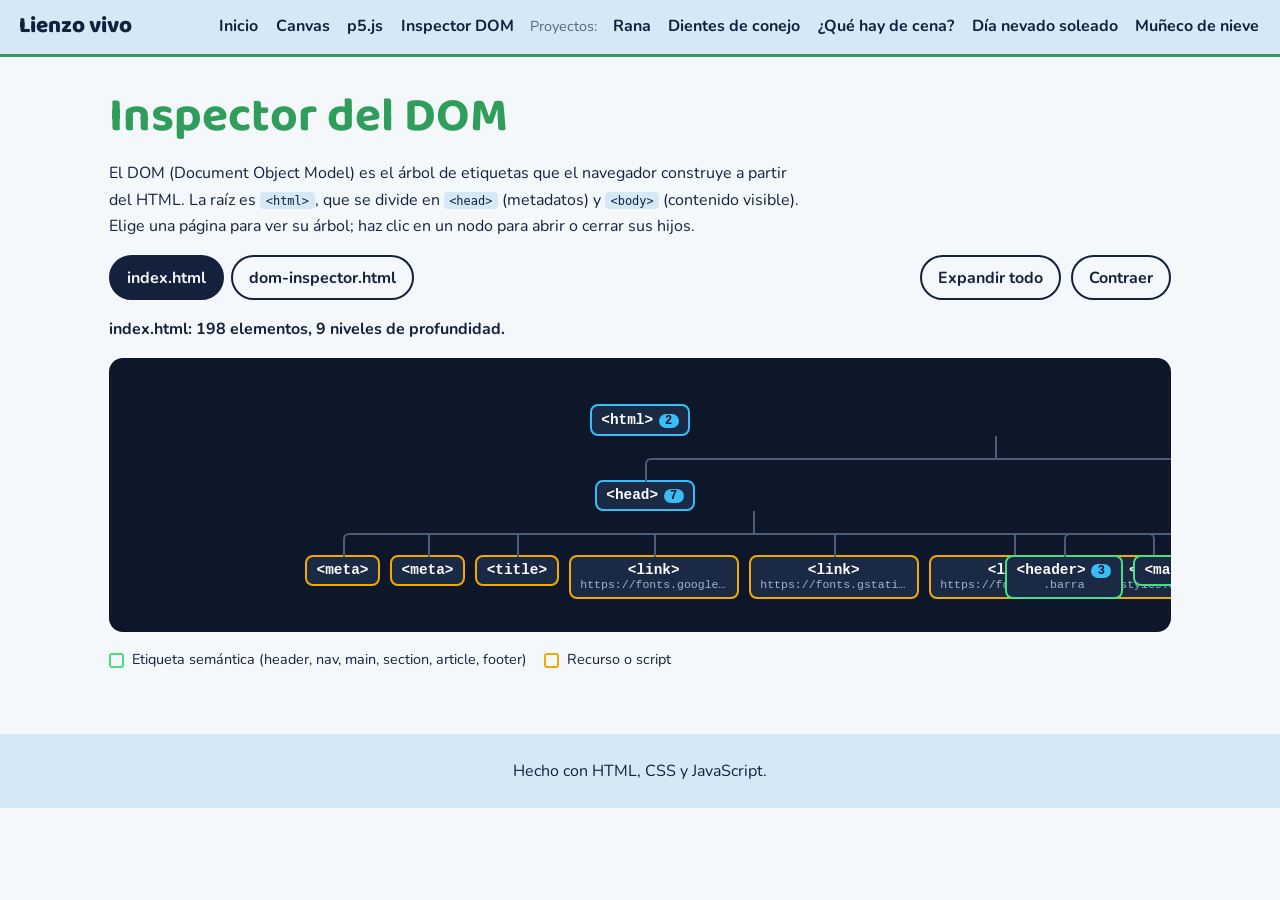
==== dom-inspector.html @ ff70dccb "Add files via upload" ====
<!DOCTYPE html>
<html lang="es">
<head>
<meta charset="UTF-8">
<meta name="viewport" content="width=device-width, initial-scale=1">
<title>Inspector del DOM</title>
<link rel="preconnect" href="https://fonts.googleapis.com">
<link rel="preconnect" href="https://fonts.gstatic.com" crossorigin>
<link href="https://fonts.googleapis.com/css2?family=Baloo+2:wght@600;800&family=Nunito:wght@400;700&display=swap" rel="stylesheet">
<link rel="stylesheet" href="styles.css">
<link rel="stylesheet" href="dom-inspector.css">
</head>
<body>
<header class="barra">
  <a class="logo" href="index.html#inicio">Lienzo vivo</a>
  <button class="burger" aria-label="Abrir menú" aria-expanded="false">☰</button>
  <nav id="menu">
    <a href="index.html#inicio">Inicio</a>
    <a href="index.html#canvas">Canvas</a>
    <a href="index.html#p5">p5.js</a>
    <a href="dom-inspector.html">Inspector DOM</a>
    <span class="grupo">Proyectos:</span>
    <a href="index.html#rana">Rana</a>
    <a href="index.html#conejo">Dientes de conejo</a>
    <a href="index.html#cena">¿Qué hay de cena?</a>
    <a href="index.html#nevado">Día nevado soleado</a>
    <a href="index.html#muneco">Muñeco de nieve</a>
  </nav>
</header>

<main class="inspector">
  <h1>Inspector del DOM</h1>
  <p>El DOM (Document Object Model) es el árbol de etiquetas que el navegador construye a partir del HTML. La raíz es <code>&lt;html&gt;</code>, que se divide en <code>&lt;head&gt;</code> (metadatos) y <code>&lt;body&gt;</code> (contenido visible). Elige una página para ver su árbol; haz clic en un nodo para abrir o cerrar sus hijos.</p>
  <div class="controles">
    <div id="pestanas" role="tablist" aria-label="Páginas del sitio"></div>
    <button id="expandir">Expandir todo</button>
    <button id="contraer">Contraer</button>
  </div>
  <p id="stats" class="stats" aria-live="polite"></p>
  <div id="arbol" class="tree" aria-label="Árbol del DOM"></div>
  <p class="leyenda"><span class="muestra sem"></span> Etiqueta semántica (header, nav, main, section, article, footer) <span class="muestra rec"></span> Recurso o script</p>
</main>
<footer>Hecho con HTML, CSS y JavaScript.</footer>
<script src="dom-inspector.js"></script>
</body>
</html>
---- styles.css ----
:root{--tinta:#14213d;--papel:#f4f8fb;--rana:#2f9e5b;--sol:#f2a900;--hielo:#d6e8f5;--borde:#b9d0e2}
@media (prefers-color-scheme:dark){:root{--tinta:#e8f1f8;--papel:#0f1a2b;--hielo:#18283f;--borde:#2c425f}}
*{box-sizing:border-box}
html{scroll-behavior:smooth;scroll-padding-top:70px}
body{margin:0;font-family:"Nunito",system-ui,sans-serif;background:var(--papel);color:var(--tinta);line-height:1.65}
h1,h2,h3,.logo{font-family:"Baloo 2","Trebuchet MS",sans-serif;line-height:1.15}
.barra{position:sticky;top:0;z-index:10;display:flex;align-items:center;justify-content:space-between;gap:1rem;padding:.6rem 1.2rem;background:var(--hielo);border-bottom:3px solid var(--rana);flex-wrap:wrap}
.logo{font-size:1.4rem;font-weight:800;color:var(--tinta);text-decoration:none}
nav{display:flex;flex-wrap:wrap;gap:.2rem .9rem;align-items:center}
nav a{color:var(--tinta);text-decoration:none;font-weight:700;padding:.2rem .1rem;border-bottom:2px solid transparent}
nav a:hover,nav a:focus-visible{border-bottom-color:var(--sol);outline:none}
.grupo{opacity:.65;font-size:.9rem}
.burger{display:none;font-size:1.5rem;background:none;border:2px solid var(--tinta);color:var(--tinta);border-radius:6px;cursor:pointer}
main{max-width:860px;margin:0 auto;padding:0 1.2rem 3rem}
.hero{padding:4rem 0 2.5rem}
.hero h1{font-size:clamp(2.4rem,7vw,4.4rem);font-weight:800;margin:0 0 1rem;color:var(--rana)}
.hero p{font-size:1.2rem;max-width:60ch}
.atajos{display:flex;flex-wrap:wrap;gap:.6rem;margin-top:1.5rem}
.atajos a{background:var(--tinta);color:var(--papel);padding:.5rem 1rem;border-radius:999px;text-decoration:none;font-weight:700}
.atajos a:hover,.atajos a:focus-visible{background:var(--rana);color:#fff}
.teoria,.proyectos{padding:2rem 0;border-top:2px dashed var(--borde)}
h2{font-size:2.1rem;margin:0 0 1rem}
h3{font-size:1.4rem;margin:1.6rem 0 .5rem}
p,li{max-width:70ch}
code{background:var(--hielo);padding:.1rem .35rem;border-radius:4px;font-size:.92em}
pre{background:#14213d;color:#e8f1f8;padding:1rem;border-radius:8px;overflow-x:auto}
pre code{background:none;padding:0;color:inherit}
table{border-collapse:collapse;width:100%;margin:1rem 0;display:block;overflow-x:auto}
th,td{border:1px solid var(--borde);padding:.5rem .7rem;text-align:left}
th{background:var(--hielo)}
#demoCanvas{display:block;border:2px solid var(--tinta);border-radius:8px;background:#fff;max-width:100%;margin:1rem 0}
.proyecto{margin:2.5rem 0}
.lienzo{width:fit-content;max-width:100%;border:3px solid var(--tinta);border-radius:10px;overflow:hidden;line-height:0}
.lienzo canvas{max-width:100%;height:auto!important}
footer{text-align:center;padding:1.5rem;background:var(--hielo)}
a{color:var(--rana)}
@media(max-width:760px){
 .burger{display:block}
 nav{display:none;width:100%;flex-direction:column;align-items:flex-start}
 nav.abierto{display:flex}
}
@media(prefers-reduced-motion:reduce){html{scroll-behavior:auto}}
---- dom-inspector.css ----
.inspector{max-width:1100px;padding-top:2rem}
.inspector h1{font-family:"Baloo 2",sans-serif;font-size:clamp(2rem,6vw,3rem);color:var(--rana);margin:0 0 .5rem}
.controles{display:flex;flex-wrap:wrap;gap:.6rem;align-items:center;margin:1rem 0}
#pestanas{display:flex;gap:.4rem;flex-wrap:wrap;margin-right:auto}
.controles button{font:inherit;font-weight:700;cursor:pointer;padding:.45rem 1rem;border-radius:999px;border:2px solid var(--tinta);background:transparent;color:var(--tinta)}
.controles button:hover,.controles button[aria-selected="true"]{background:var(--tinta);color:var(--papel)}
.stats{font-weight:700}
.tree{background:#0e1729;border-radius:14px;padding:1.5rem 1rem 2rem;overflow:auto;--linea:#4b5d78;min-height:200px}
.tree ul{display:flex;justify-content:center;margin:0;padding:22px 0 0;position:relative;width:max-content;min-width:100%}
.tree ul ul::before{content:"";position:absolute;top:0;left:50%;height:22px;border-left:2px solid var(--linea)}
.tree li{list-style:none;position:relative;padding:22px 5px 0;text-align:center}
.tree li::before,.tree li::after{content:"";position:absolute;top:0;right:50%;width:50%;height:22px;border-top:2px solid var(--linea)}
.tree li::after{right:auto;left:50%;border-left:2px solid var(--linea)}
.tree li:only-child::before,.tree li:only-child::after{display:none}
.tree li:only-child{padding-top:22px}
.tree li:first-child::before,.tree li:last-child::after{border:0 none}
.tree li:last-child::before{border-right:2px solid var(--linea);border-radius:0 6px 0 0}
.tree li:first-child::after{border-radius:6px 0 0 0}
.tree>ul{padding-top:0}
.tree>ul>li{padding-top:0}
.tree>ul>li::before,.tree>ul>li::after{display:none}
.tree li.cerrado>ul{display:none}
.nodo{display:inline-block;min-width:64px;max-width:170px;font-family:"Courier New",monospace;font-size:.9rem;font-weight:700;color:#fff;background:#1b2a44;border:2px solid #38bdf8;border-radius:8px;padding:.35rem .6rem;cursor:default;text-align:center}
.nodo.hijos{cursor:pointer}
.nodo.hijos:hover,.nodo:focus-visible{background:#26406a;outline:none}
.nodo.sem{border-color:#4ade80}
.nodo.rec{border-color:#f2a900}
.nodo small{display:block;font-weight:400;font-size:.72rem;color:#9fb3cf;overflow:hidden;text-overflow:ellipsis;white-space:nowrap}
.nodo .mas{display:inline-block;margin-left:.35rem;background:#38bdf8;color:#0e1729;border-radius:999px;padding:0 .4rem;font-size:.75rem}
.leyenda{font-size:.9rem;margin-top:1rem}
.muestra{display:inline-block;width:.9rem;height:.9rem;border-radius:3px;vertical-align:middle;margin:0 .3rem 0 .8rem;border:2px solid #38bdf8}
.muestra.sem{border-color:#4ade80;margin-left:0}
.muestra.rec{border-color:#f2a900}
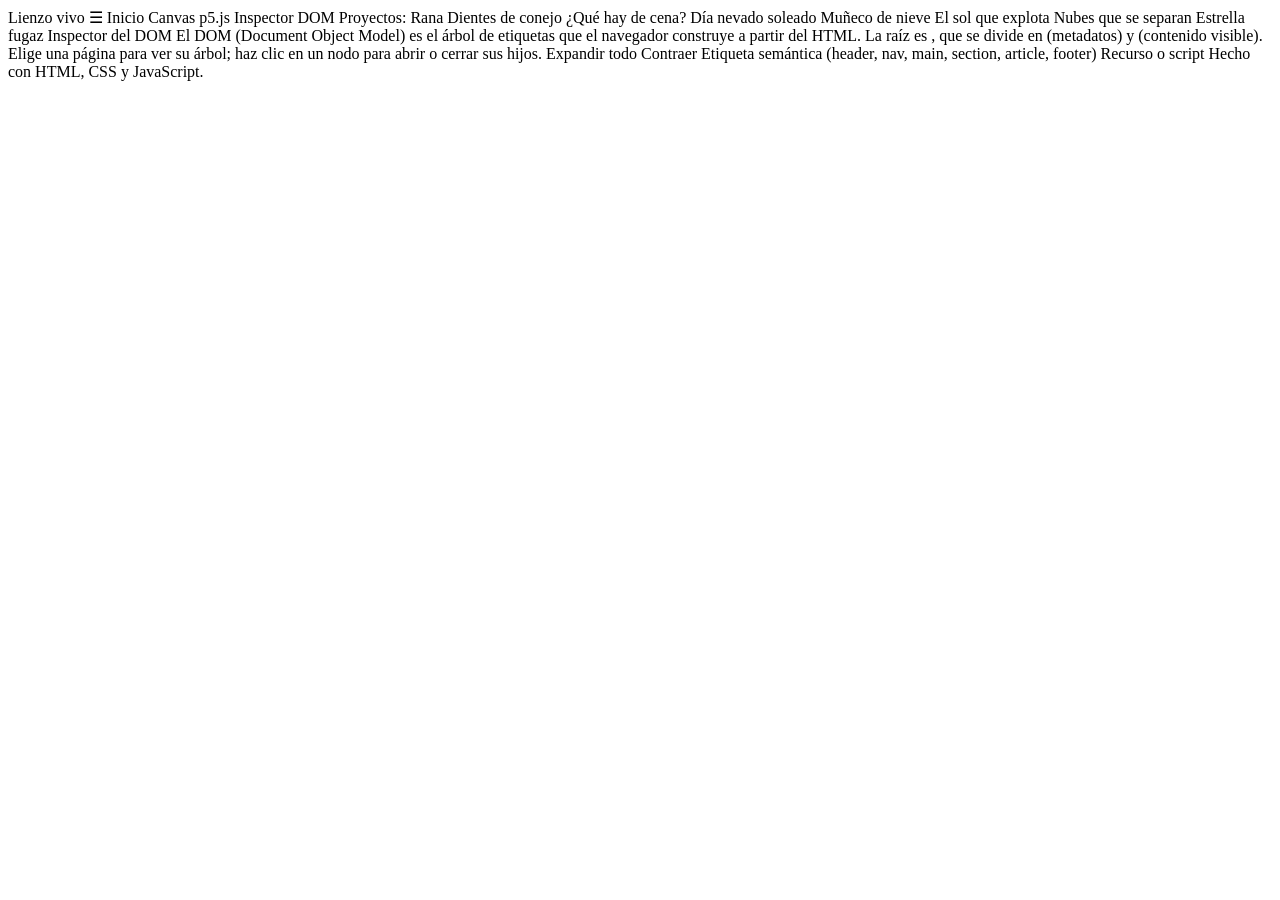
==== commit c24bd865: "Update dom-inspector.html" ====
--- a/dom-inspector.html
+++ b/dom-inspector.html
@@ -1,46 +1,9 @@
-<!DOCTYPE html>
-<html lang="es">
-<head>
-<meta charset="UTF-8">
-<meta name="viewport" content="width=device-width, initial-scale=1">
-<title>Inspector del DOM</title>
-<link rel="preconnect" href="https://fonts.googleapis.com">
-<link rel="preconnect" href="https://fonts.gstatic.com" crossorigin>
-<link href="https://fonts.googleapis.com/css2?family=Baloo+2:wght@600;800&family=Nunito:wght@400;700&display=swap" rel="stylesheet">
-<link rel="stylesheet" href="styles.css">
-<link rel="stylesheet" href="dom-inspector.css">
-</head>
-<body>
-<header class="barra">
-  <a class="logo" href="index.html#inicio">Lienzo vivo</a>
-  <button class="burger" aria-label="Abrir menú" aria-expanded="false">☰</button>
-  <nav id="menu">
-    <a href="index.html#inicio">Inicio</a>
-    <a href="index.html#canvas">Canvas</a>
-    <a href="index.html#p5">p5.js</a>
-    <a href="dom-inspector.html">Inspector DOM</a>
-    <span class="grupo">Proyectos:</span>
-    <a href="index.html#rana">Rana</a>
-    <a href="index.html#conejo">Dientes de conejo</a>
-    <a href="index.html#cena">¿Qué hay de cena?</a>
-    <a href="index.html#nevado">Día nevado soleado</a>
-    <a href="index.html#muneco">Muñeco de nieve</a>
-  </nav>
-</header>
+Lienzo vivo ☰
+Inicio Canvas p5.js Inspector DOM Proyectos: Rana Dientes de conejo ¿Qué hay de cena? Día nevado soleado Muñeco de nieve El sol que explota Nubes que se separan Estrella fugaz
+Inspector del DOM
+El DOM (Document Object Model) es el árbol de etiquetas que el navegador construye a partir del HTML. La raíz es <html>, que se divide en <head> (metadatos) y <body> (contenido visible). Elige una página para ver su árbol; haz clic en un nodo para abrir o cerrar sus hijos.
 
-<main class="inspector">
-  <h1>Inspector del DOM</h1>
-  <p>El DOM (Document Object Model) es el árbol de etiquetas que el navegador construye a partir del HTML. La raíz es <code>&lt;html&gt;</code>, que se divide en <code>&lt;head&gt;</code> (metadatos) y <code>&lt;body&gt;</code> (contenido visible). Elige una página para ver su árbol; haz clic en un nodo para abrir o cerrar sus hijos.</p>
-  <div class="controles">
-    <div id="pestanas" role="tablist" aria-label="Páginas del sitio"></div>
-    <button id="expandir">Expandir todo</button>
-    <button id="contraer">Contraer</button>
-  </div>
-  <p id="stats" class="stats" aria-live="polite"></p>
-  <div id="arbol" class="tree" aria-label="Árbol del DOM"></div>
-  <p class="leyenda"><span class="muestra sem"></span> Etiqueta semántica (header, nav, main, section, article, footer) <span class="muestra rec"></span> Recurso o script</p>
-</main>
-<footer>Hecho con HTML, CSS y JavaScript.</footer>
-<script src="dom-inspector.js"></script>
-</body>
-</html>
+Expandir todo Contraer
+Etiqueta semántica (header, nav, main, section, article, footer) Recurso o script
+
+Hecho con HTML, CSS y JavaScript.
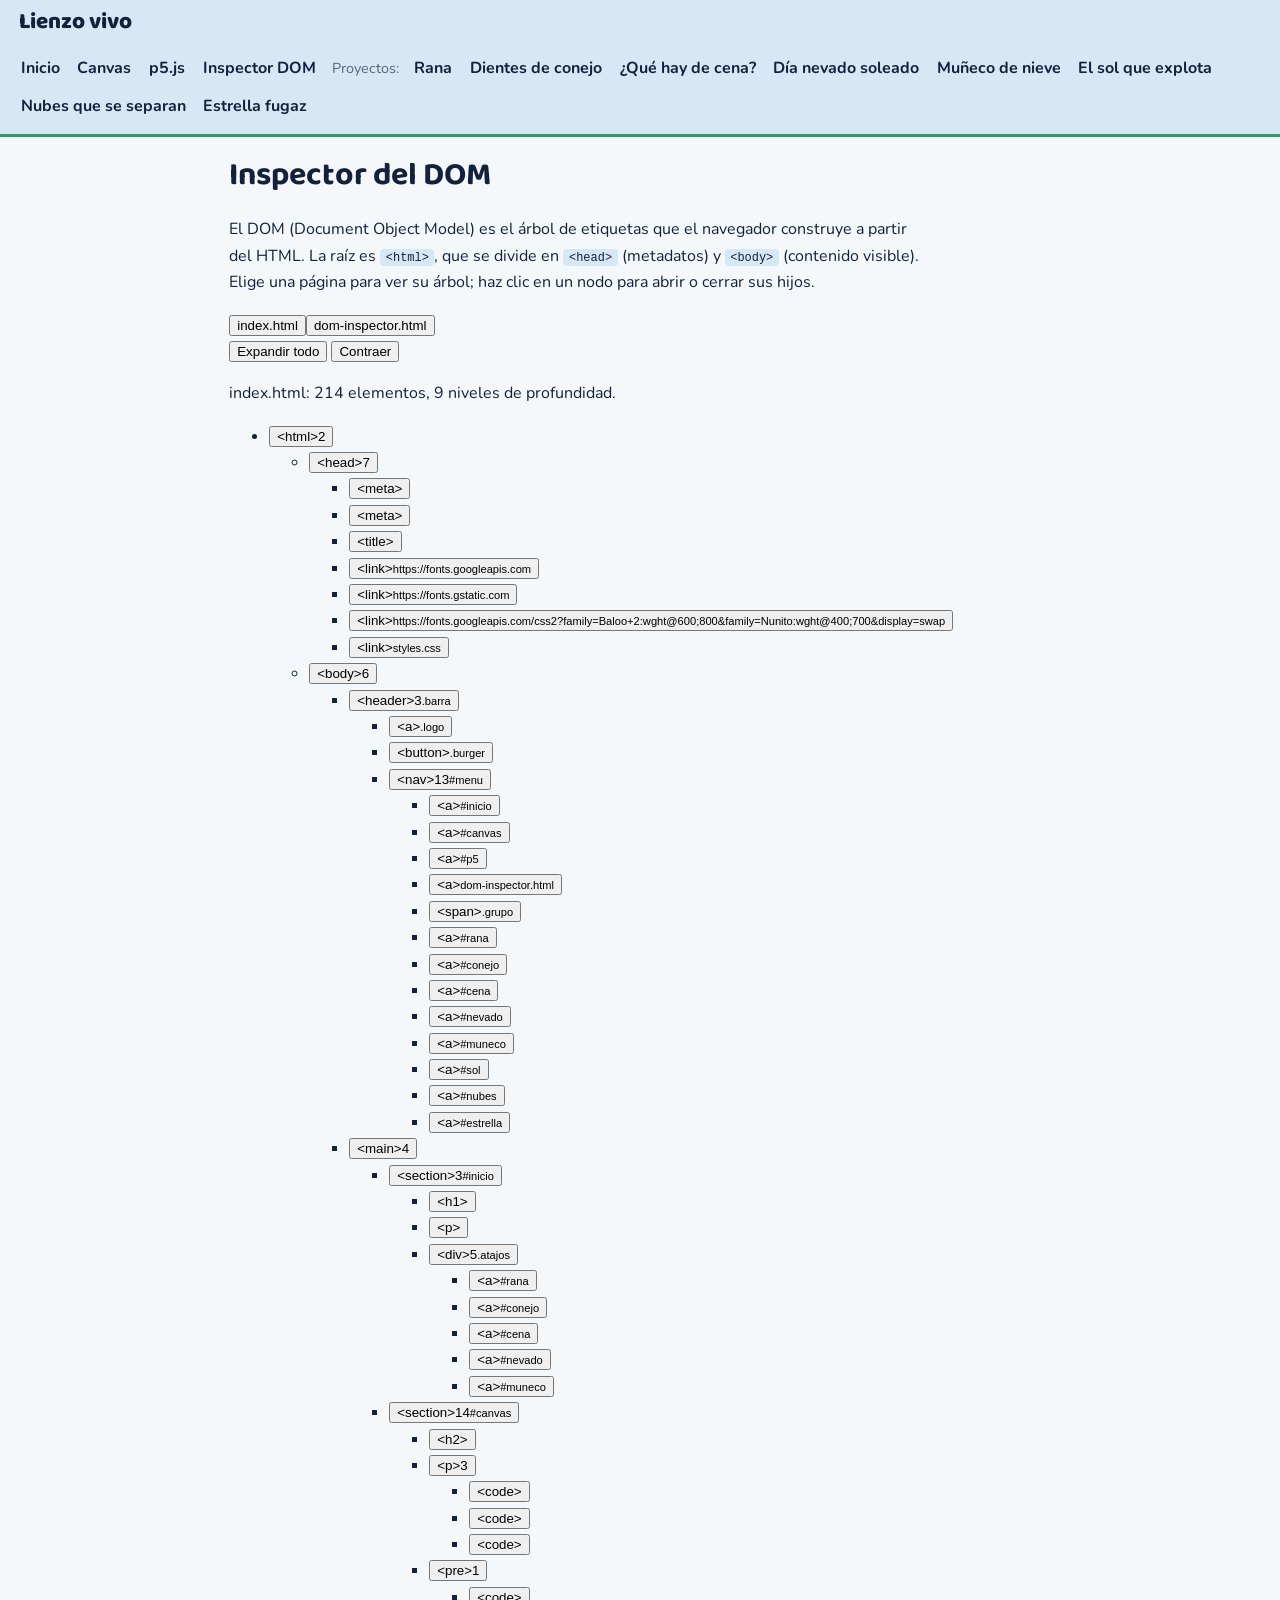
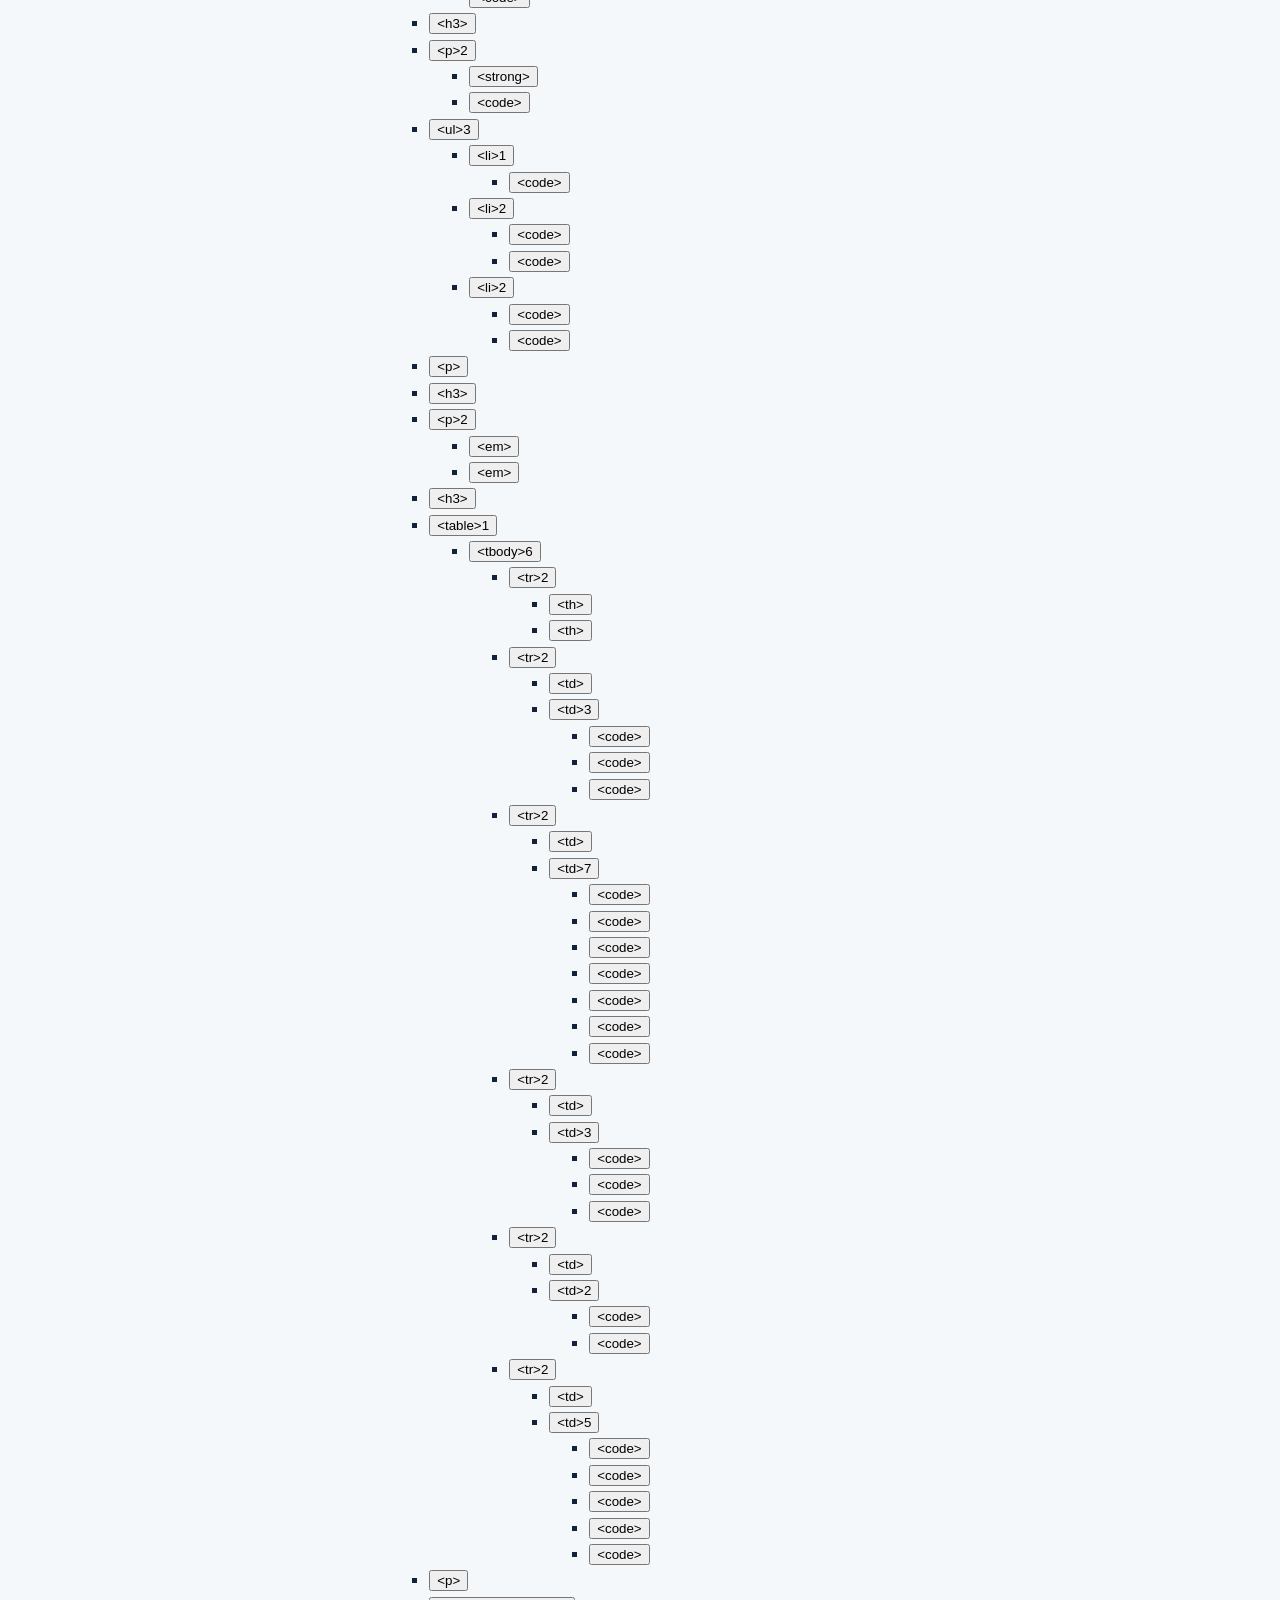
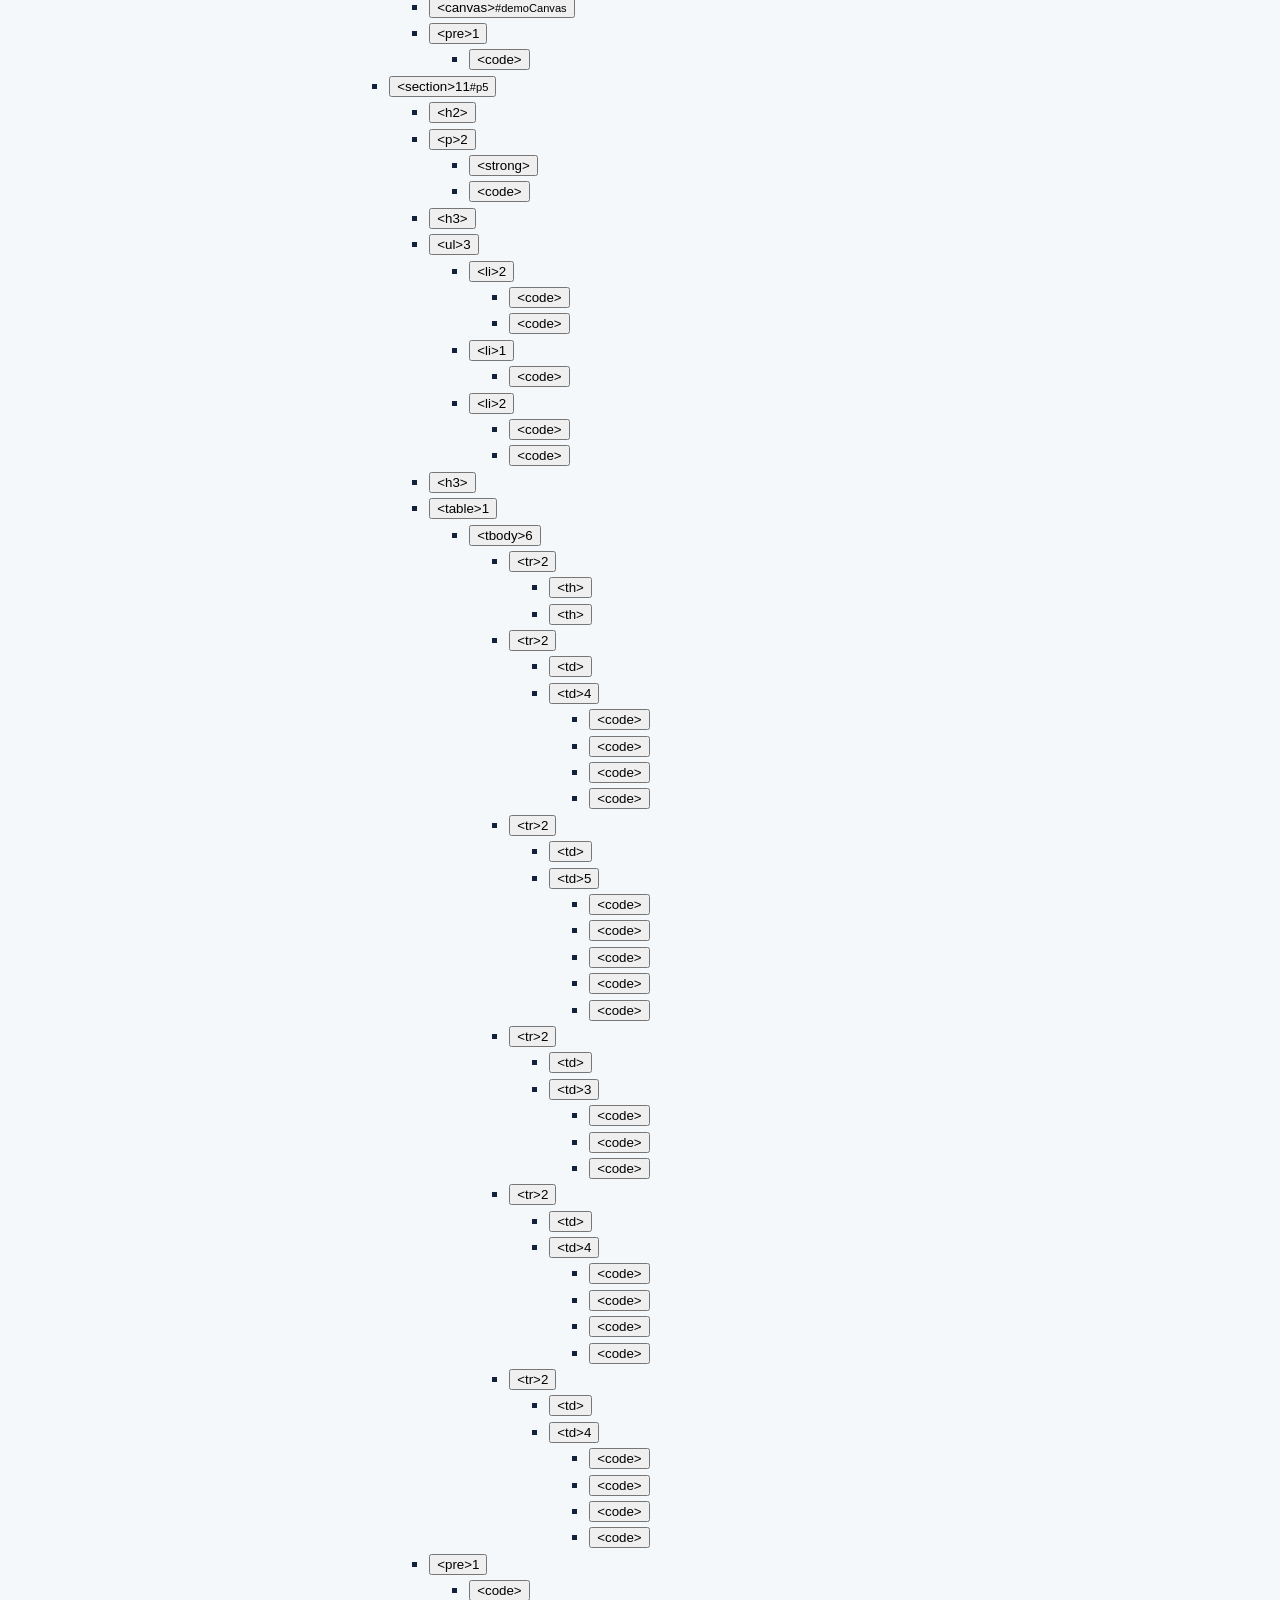
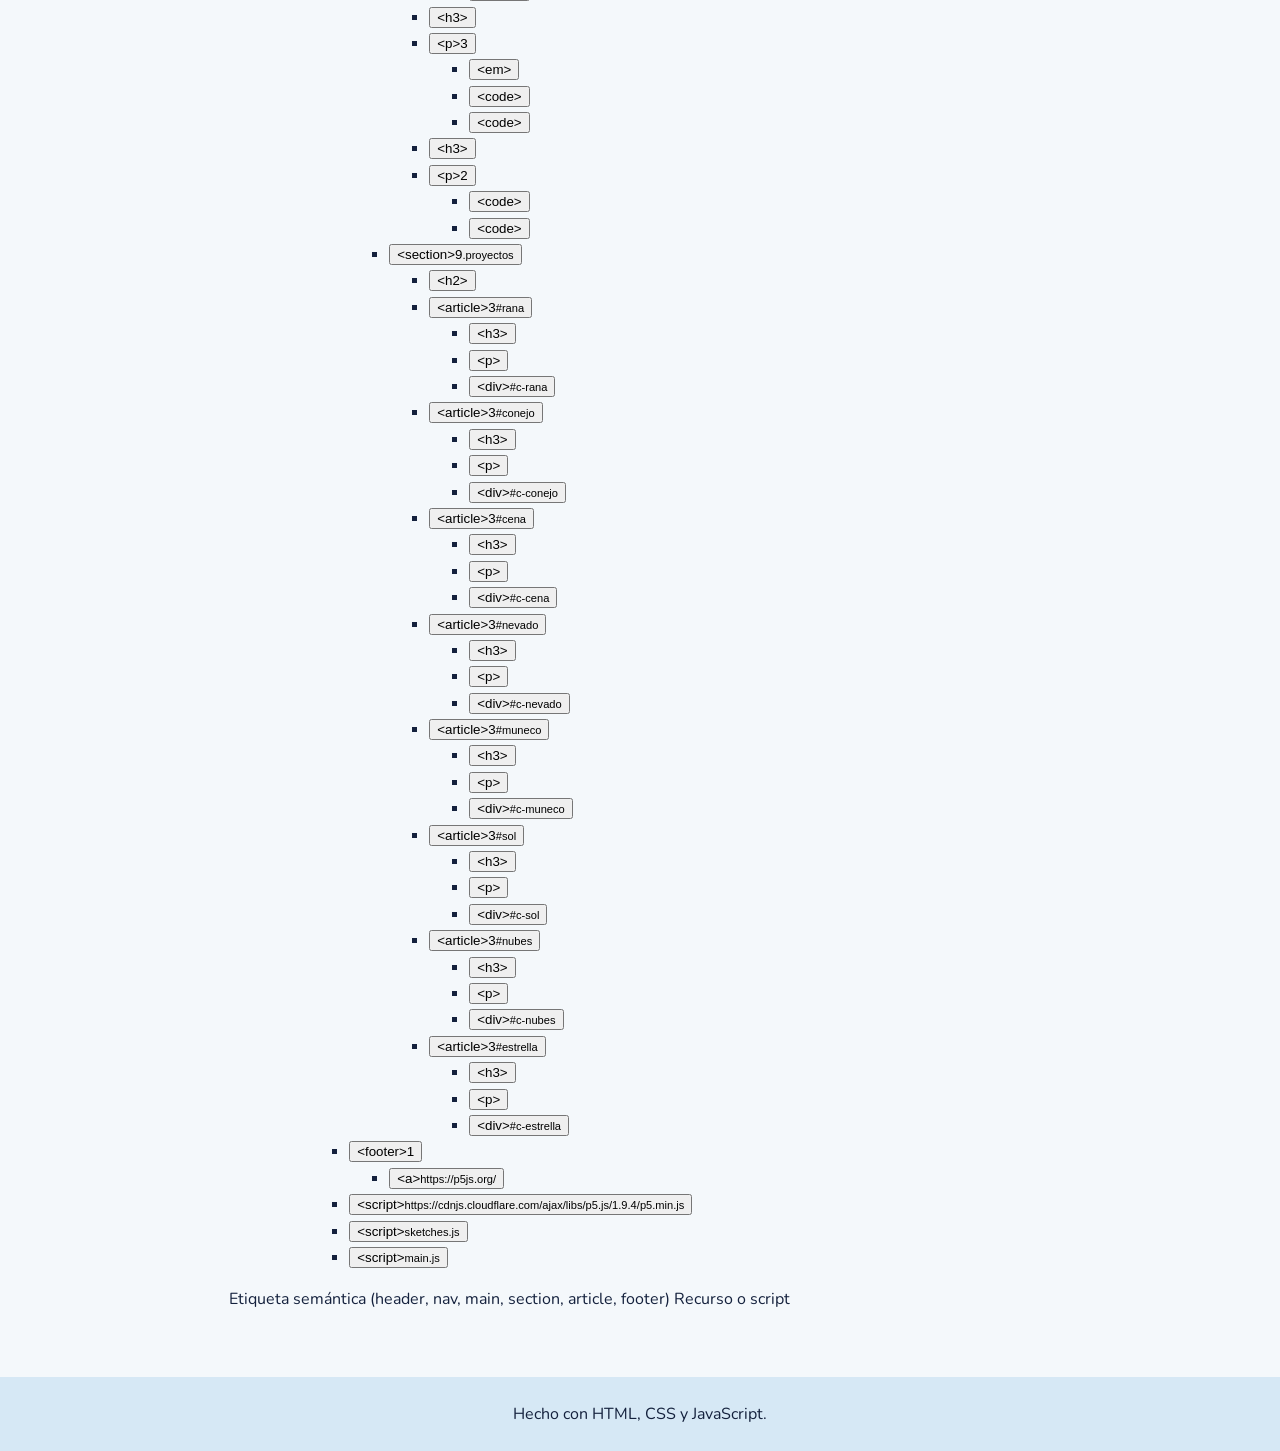
==== commit ea87382b: "Add files via upload" ====
--- a/dom-inspector.html
+++ b/dom-inspector.html
@@ -1,9 +1,49 @@
-Lienzo vivo ☰
-Inicio Canvas p5.js Inspector DOM Proyectos: Rana Dientes de conejo ¿Qué hay de cena? Día nevado soleado Muñeco de nieve El sol que explota Nubes que se separan Estrella fugaz
-Inspector del DOM
-El DOM (Document Object Model) es el árbol de etiquetas que el navegador construye a partir del HTML. La raíz es <html>, que se divide en <head> (metadatos) y <body> (contenido visible). Elige una página para ver su árbol; haz clic en un nodo para abrir o cerrar sus hijos.
+<!DOCTYPE html>
+<html lang="es">
+<head>
+<meta charset="UTF-8">
+<meta name="viewport" content="width=device-width, initial-scale=1">
+<title>Inspector del DOM</title>
+<link rel="preconnect" href="https://fonts.googleapis.com">
+<link rel="preconnect" href="https://fonts.gstatic.com" crossorigin>
+<link href="https://fonts.googleapis.com/css2?family=Baloo+2:wght@600;800&family=Nunito:wght@400;700&display=swap" rel="stylesheet">
+<link rel="stylesheet" href="styles.css">
+<link rel="stylesheet" href="dom-inspector.css">
+</head>
+<body>
+<header class="barra">
+  <a class="logo" href="index.html#inicio">Lienzo vivo</a>
+  <button class="burger" aria-label="Abrir menú" aria-expanded="false">☰</button>
+  <nav id="menu">
+    <a href="index.html#inicio">Inicio</a>
+    <a href="index.html#canvas">Canvas</a>
+    <a href="index.html#p5">p5.js</a>
+    <a href="dom-inspector.html">Inspector DOM</a>
+    <span class="grupo">Proyectos:</span>
+    <a href="index.html#rana">Rana</a>
+    <a href="index.html#conejo">Dientes de conejo</a>
+    <a href="index.html#cena">¿Qué hay de cena?</a>
+    <a href="index.html#nevado">Día nevado soleado</a>
+    <a href="index.html#muneco">Muñeco de nieve</a>
+    <a href="index.html#sol">El sol que explota</a>
+    <a href="index.html#nubes">Nubes que se separan</a>
+    <a href="index.html#estrella">Estrella fugaz</a>
+  </nav>
+</header>
 
-Expandir todo Contraer
-Etiqueta semántica (header, nav, main, section, article, footer) Recurso o script
-
-Hecho con HTML, CSS y JavaScript.
+<main class="inspector">
+  <h1>Inspector del DOM</h1>
+  <p>El DOM (Document Object Model) es el árbol de etiquetas que el navegador construye a partir del HTML. La raíz es <code>&lt;html&gt;</code>, que se divide en <code>&lt;head&gt;</code> (metadatos) y <code>&lt;body&gt;</code> (contenido visible). Elige una página para ver su árbol; haz clic en un nodo para abrir o cerrar sus hijos.</p>
+  <div class="controles">
+    <div id="pestanas" role="tablist" aria-label="Páginas del sitio"></div>
+    <button id="expandir">Expandir todo</button>
+    <button id="contraer">Contraer</button>
+  </div>
+  <p id="stats" class="stats" aria-live="polite"></p>
+  <div id="arbol" class="tree" aria-label="Árbol del DOM"></div>
+  <p class="leyenda"><span class="muestra sem"></span> Etiqueta semántica (header, nav, main, section, article, footer) <span class="muestra rec"></span> Recurso o script</p>
+</main>
+<footer>Hecho con HTML, CSS y JavaScript.</footer>
+<script src="dom-inspector.js"></script>
+</body>
+</html>
--- a/styles.css
+++ b/styles.css
@@ -0,0 +1,42 @@
+:root{--tinta:#14213d;--papel:#f4f8fb;--rana:#2f9e5b;--sol:#f2a900;--hielo:#d6e8f5;--borde:#b9d0e2}
+@media (prefers-color-scheme:dark){:root{--tinta:#e8f1f8;--papel:#0f1a2b;--hielo:#18283f;--borde:#2c425f}}
+*{box-sizing:border-box}
+html{scroll-behavior:smooth;scroll-padding-top:70px}
+body{margin:0;font-family:"Nunito",system-ui,sans-serif;background:var(--papel);color:var(--tinta);line-height:1.65}
+h1,h2,h3,.logo{font-family:"Baloo 2","Trebuchet MS",sans-serif;line-height:1.15}
+.barra{position:sticky;top:0;z-index:10;display:flex;align-items:center;justify-content:space-between;gap:1rem;padding:.6rem 1.2rem;background:var(--hielo);border-bottom:3px solid var(--rana);flex-wrap:wrap}
+.logo{font-size:1.4rem;font-weight:800;color:var(--tinta);text-decoration:none}
+nav{display:flex;flex-wrap:wrap;gap:.2rem .9rem;align-items:center}
+nav a{color:var(--tinta);text-decoration:none;font-weight:700;padding:.2rem .1rem;border-bottom:2px solid transparent}
+nav a:hover,nav a:focus-visible{border-bottom-color:var(--sol);outline:none}
+.grupo{opacity:.65;font-size:.9rem}
+.burger{display:none;font-size:1.5rem;background:none;border:2px solid var(--tinta);color:var(--tinta);border-radius:6px;cursor:pointer}
+main{max-width:860px;margin:0 auto;padding:0 1.2rem 3rem}
+.hero{padding:4rem 0 2.5rem}
+.hero h1{font-size:clamp(2.4rem,7vw,4.4rem);font-weight:800;margin:0 0 1rem;color:var(--rana)}
+.hero p{font-size:1.2rem;max-width:60ch}
+.atajos{display:flex;flex-wrap:wrap;gap:.6rem;margin-top:1.5rem}
+.atajos a{background:var(--tinta);color:var(--papel);padding:.5rem 1rem;border-radius:999px;text-decoration:none;font-weight:700}
+.atajos a:hover,.atajos a:focus-visible{background:var(--rana);color:#fff}
+.teoria,.proyectos{padding:2rem 0;border-top:2px dashed var(--borde)}
+h2{font-size:2.1rem;margin:0 0 1rem}
+h3{font-size:1.4rem;margin:1.6rem 0 .5rem}
+p,li{max-width:70ch}
+code{background:var(--hielo);padding:.1rem .35rem;border-radius:4px;font-size:.92em}
+pre{background:#14213d;color:#e8f1f8;padding:1rem;border-radius:8px;overflow-x:auto}
+pre code{background:none;padding:0;color:inherit}
+table{border-collapse:collapse;width:100%;margin:1rem 0;display:block;overflow-x:auto}
+th,td{border:1px solid var(--borde);padding:.5rem .7rem;text-align:left}
+th{background:var(--hielo)}
+#demoCanvas{display:block;border:2px solid var(--tinta);border-radius:8px;background:#fff;max-width:100%;margin:1rem 0}
+.proyecto{margin:2.5rem 0}
+.lienzo{width:fit-content;max-width:100%;border:3px solid var(--tinta);border-radius:10px;overflow:hidden;line-height:0}
+.lienzo canvas{max-width:100%;height:auto!important}
+footer{text-align:center;padding:1.5rem;background:var(--hielo)}
+a{color:var(--rana)}
+@media(max-width:760px){
+ .burger{display:block}
+ nav{display:none;width:100%;flex-direction:column;align-items:flex-start}
+ nav.abierto{display:flex}
+}
+@media(prefers-reduced-motion:reduce){html{scroll-behavior:auto}}
